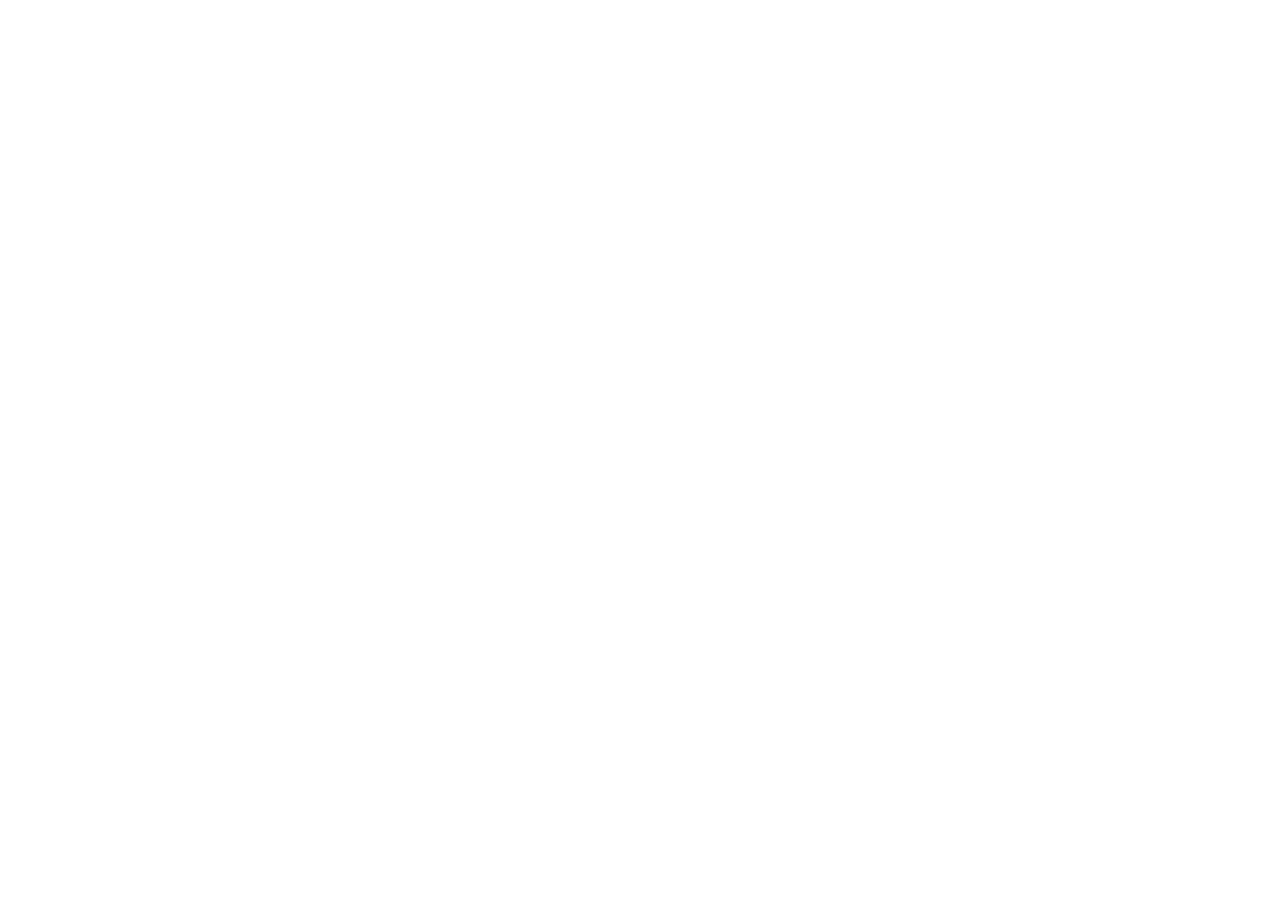
==== deserts.html @ 29a982c4 "Added files." ====
<!DOCTYPE html>
<html lang="en">
    <head>
        <title>Meals</title>
        <link rel="stylesheet" href="style.css">
    </head>

    <body class="body-meals">
        <div id="meals">
            
        
        </div>
    </body>
</html>
---- style.css ----
@import url('https://fonts.googleapis.com/css2?family=Montserrat:ital,wght@0,100;0,200;0,300;0,400;0,500;0,600;0,700;0,800;0,900;1,100;1,200;1,300;1,400;1,500;1,600;1,700;1,800;1,900&display=swap');

html{
    height: 100%;
}

body{
    font-family: Montserrat, Helvetica, sans-serif;
    margin: 0;
    padding: 0;
    height: 100%;
}

.body-home{
    background-image: url('images/background-01-port.png');
    background-position: center;
    background-attachment: fixed;
    background-repeat: no-repeat;
    background-size: cover;
}

/*============================== Home Page ==============================*/

#home-logo-img{
    width: 50px;
    display: block;
    margin: auto;
    padding: 25px 10px 10px 10px;
}

#home-logo-text{
    width: auto;
    display: block;
    margin: auto;
    padding: 10px 10px 25px 10px;
}

/*----------------- Home Page Menu -----------------*/
.home-menu-item{
    text-decoration: none;
    text-transform: uppercase;
    color: rgb(255, 255, 255);
    font-size: 25px;
    font-weight: 800;
    text-align: center;
    border: 5px solid rgb(255, 255, 255);
    border-radius: 2rem;
    display: block;
    margin: auto;
    margin-bottom: 10px;
    width: 80%;
}

/*============================== Meals Page ==============================*/

/*----------------- Meals Page Menu -----------------*/

.meals-list a{
    text-decoration: none;
}

.meals-list-item{
    border: 5px solid #1a1a1a;
    border-radius: 2rem;
    margin: 10px;
}

.meals-list-item h1{
    font-weight: 800;
    font-size: 20px;
    color: #1a1a1a;
    padding-left: 10px;
}

.meals-list-item p{
    font-style: italic;
    font-weight: 600;
    font-size: 15px;
    color: #353535;
    padding-left: 10px;
    margin-top: -7px;
}

.meals-list-item i{
    float: right;
}
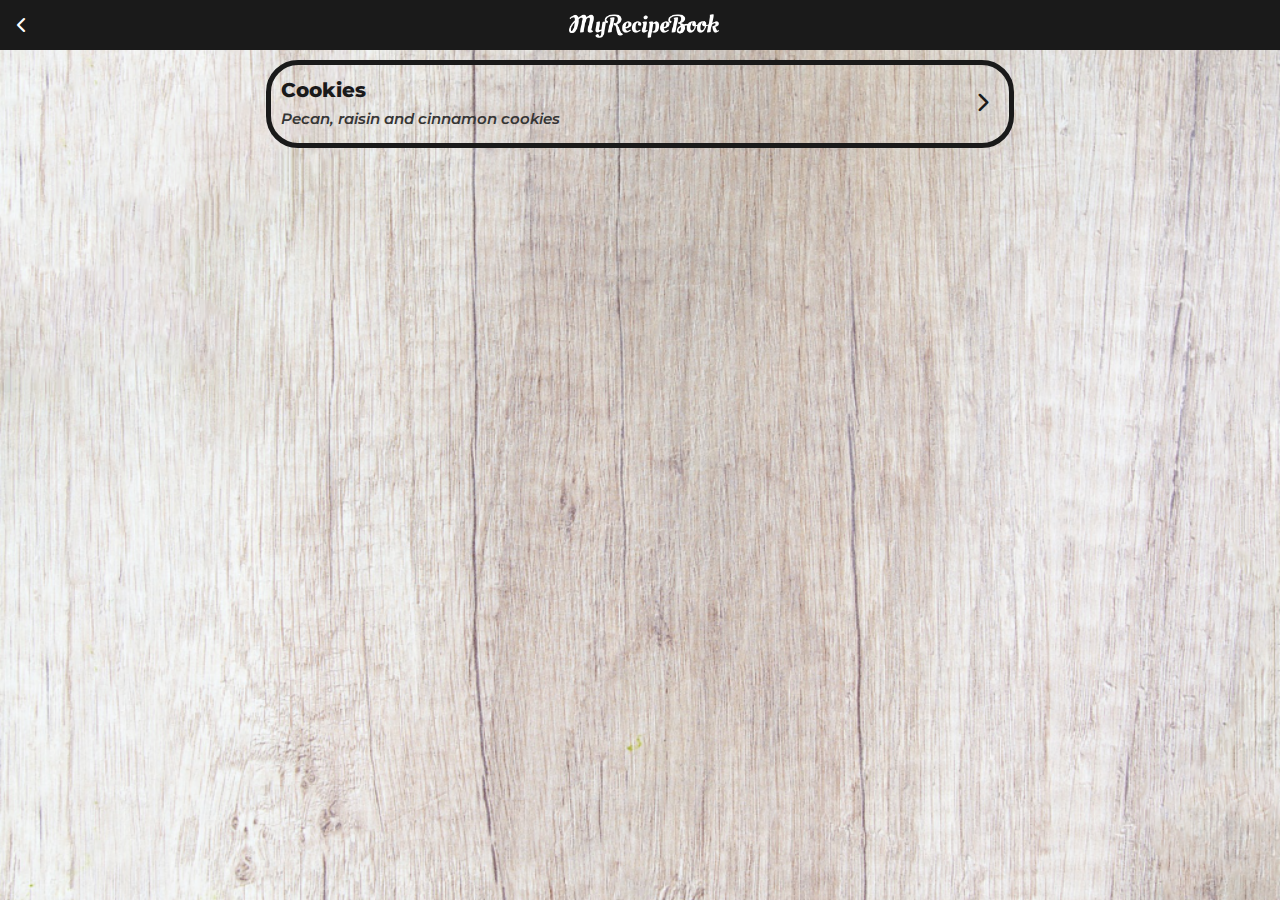
==== commit fb2f92ce: "added files, made changes" ====
--- a/deserts.html
+++ b/deserts.html
@@ -1,14 +1,31 @@
 <!DOCTYPE html>
 <html lang="en">
     <head>
-        <title>Meals</title>
+        <title>My Recipe Book | Deserts</title>
         <link rel="stylesheet" href="style.css">
+        <link rel="stylesheet" href="FontAwesome/css/all.css">
     </head>
 
     <body class="body-meals">
+        <div class="header">
+            <a href="index.html">
+                <i class="fa-solid fa-chevron-left"></i>
+            </a>
+
+            <img src="images/logo-text.png" alt="logo text">
+        </div>
+
         <div id="meals">
-            
-        
+            <div class="meals-list">
+                <a href="cookies.html">
+                    <div class="meals-list-item">
+                        <h1>Cookies<i class="fa-solid fa-chevron-right"></i></h1>
+                        <p>Pecan, raisin and cinnamon cookies</p>
+                    </div>
+                </a>
+
+
+            </div>
         </div>
     </body>
 </html>--- a/style.css
+++ b/style.css
@@ -17,6 +17,31 @@
     background-attachment: fixed;
     background-repeat: no-repeat;
     background-size: cover;
+}
+
+/*============================== Header ==============================*/
+
+.header{
+    background-color: #1a1a1a;
+    width: 100%;
+    height: 50px;
+    top: 0;
+
+    position: fixed;
+    overflow: hidden;
+    text-align: center;
+}
+
+.header i{
+    float: left;
+    padding: 17px 0px 0px 17px;
+    color: white;
+}
+
+.header img{
+    width: 150px;
+    padding-top: 14px;
+    padding-right: 20px;
 }
 
 /*============================== Home Page ==============================*/
@@ -53,7 +78,18 @@
 
 /*============================== Meals Page ==============================*/
 
+#meals{
+    padding-top: 50px;
+}
+
 /*----------------- Meals Page Menu -----------------*/
+.body-meals{
+    background-image: url('images/background-02-port.png');
+    background-position: center;
+    background-attachment: fixed;
+    background-repeat: no-repeat;
+    background-size: cover;
+}
 
 .meals-list a{
     text-decoration: none;
@@ -83,4 +119,111 @@
 
 .meals-list-item i{
     float: right;
+    color: #1a1a1a;
+    padding-right: 20px;
+    padding-top: 15px;
+}
+
+/*============================== Recipe Page ==============================*/
+
+#recipe{
+    padding-top: 50px;
+}
+
+/*----------------- Recipe Details -----------------*/
+
+.recipe-details img{
+    width: 100%;
+}
+
+.recipe-details h1{
+    font-size: 25px;
+    font-weight: 800;
+    text-align: center;
+    border: 3px solid #1a1a1a;
+    border-radius: 1rem;
+    margin: 10px;
+    padding: 5px;
+}
+
+.recipe-details h2{
+    font-size: 20px;
+    text-align: left;
+    margin: 0;
+    margin-left: 10px;
+}
+
+.recipe-details-info {
+    margin-left: 25px;
+    margin-right: 25px;
+}
+
+.recipe-details-info p{
+    font-size: 13px;
+    display: inline-block;
+}
+
+.recipe-details-ingredients label{
+    line-height: 25px;
+}
+
+.recipe-details-ingredients input{
+    margin-left: 10px;
+}
+
+.recipe-details-steps{
+    padding-top: 20px;
+}
+
+.recipe-details-steps ol{
+    padding-left: 28px;
+}
+
+/*============================== Responsive Layout ==============================*/
+
+@media only screen and (min-width: 600px) {
+    #meals{
+        margin: auto;
+        width: 80%;
+    }
+
+    #recipe{
+        width: 80%;
+        margin: auto;
+    }
+}
+
+@media only screen and (min-width: 1000px) {
+    #meals{
+        margin: auto;
+        width: 60%;
+    }
+    
+    #recipe{
+        width: 60%;
+        margin: auto;
+    }
+}
+
+@media only screen and (min-width: 1500px) {
+    #meals{
+        margin: auto;
+        width: 40%;
+    }
+    
+    #recipe{
+        width: 40%;
+        margin: auto;
+    }
+}
+
+@media only screen and (min-width: 720px) {
+    .body-home{
+        background-image: url('images/background-01-land.png');
+    }
+
+    .body-meals{
+        background-image: url('images/background-02-land.png');
+    }
+    
 }